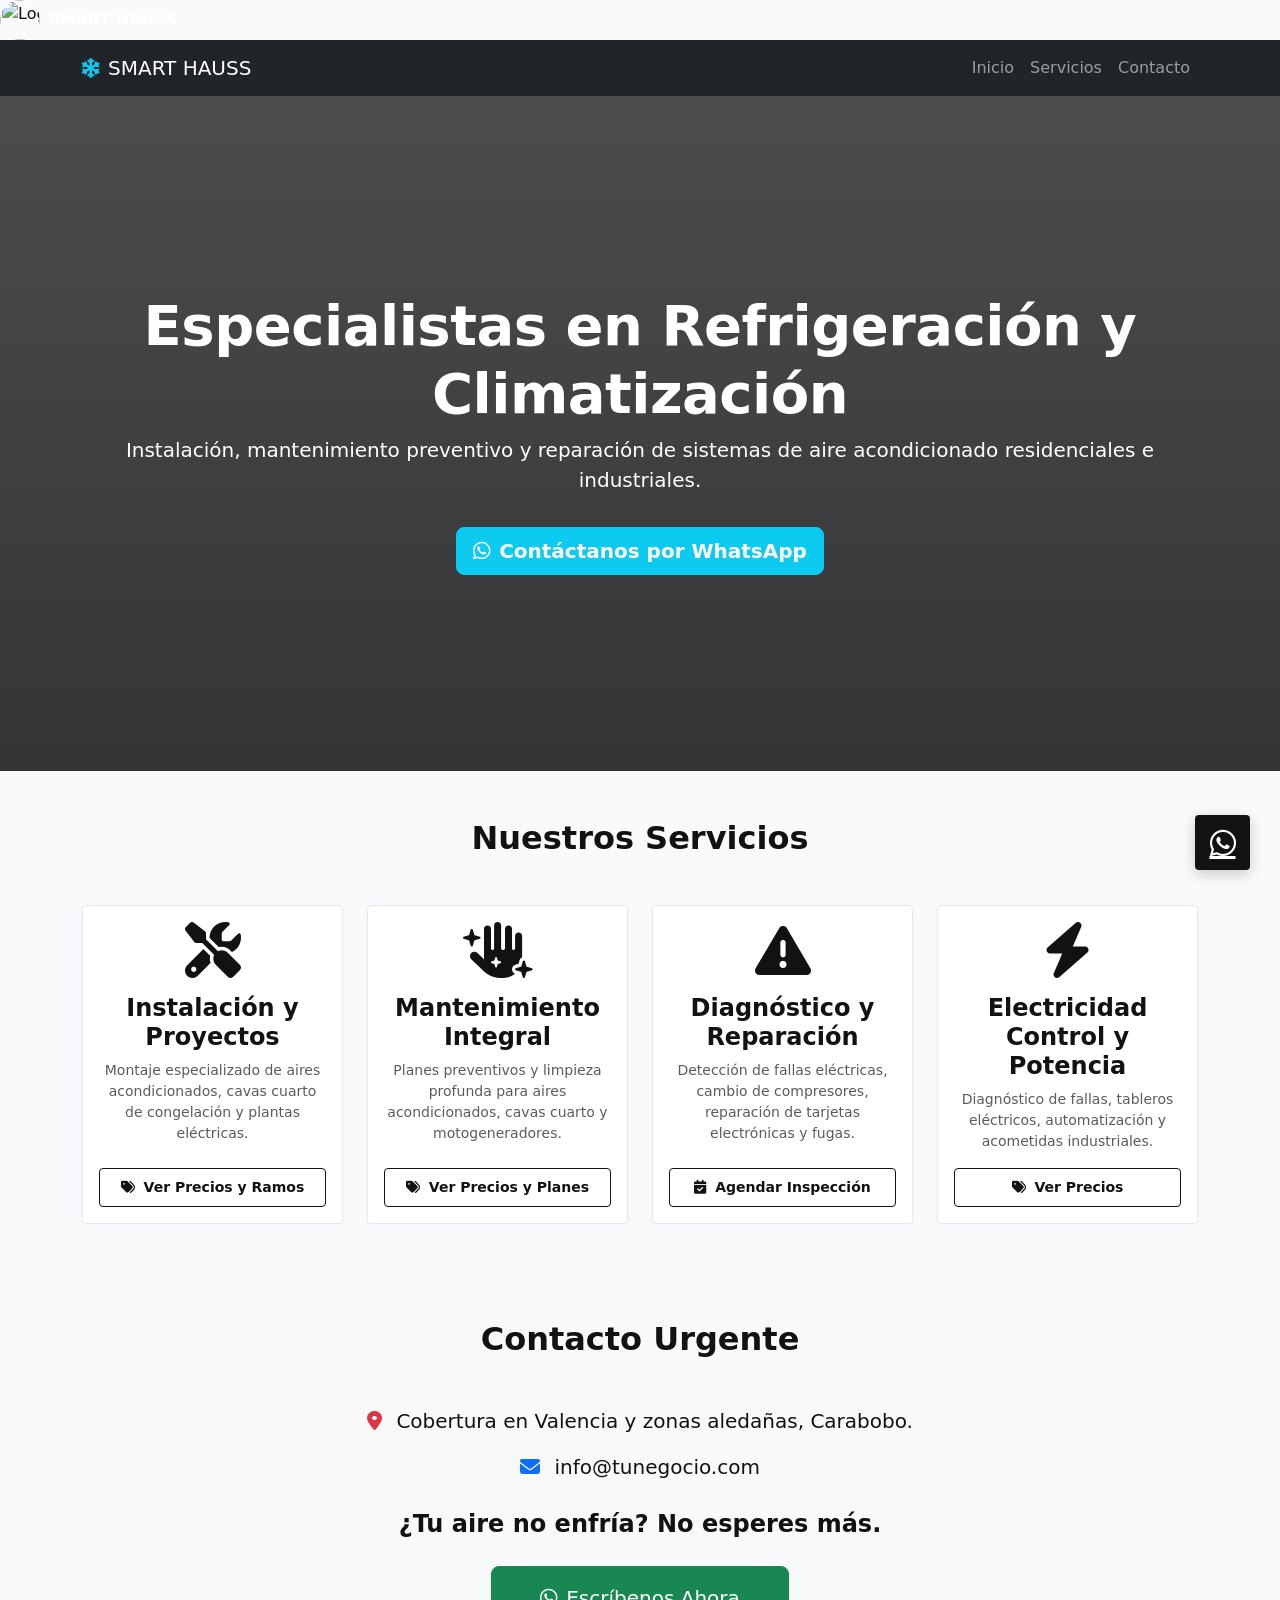
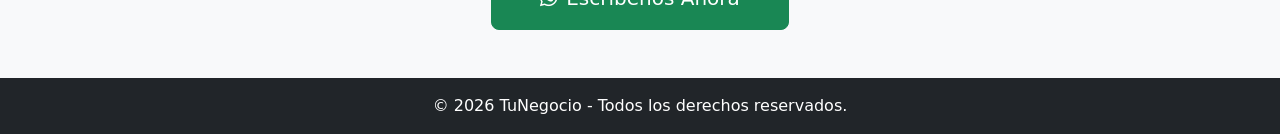
==== index.html @ 60940a07 "Update index.html" ====
<a class="navbar-brand d-flex align-items-center" href="index.html">
    <img src="https://instagram.fmar10-1.fna.fbcdn.net/v/t51.82787-19/541530341_17860379355472890_568234985100899927_n.jpg?stp=dst-jpg_s150x150_tt6&efg=eyJ2ZW5jb2RlX3RhZyI6InByb2ZpbGVfcGljLmRqYW5nby4xMDgwLmMyIn0&_nc_ht=instagram.fmar10-1.fna.fbcdn.net&_nc_cat=106&_nc_oc=Q6cZ2gEpyK3kaU-j-il0-aEgPsZIjRnvEMk4Wlh98bFyd8pQsHtV0Z6XNo-01F867Q6hEIw&_nc_ohc=U2p-cJdNudkQ7kNvwGGYmE5&_nc_gid=RnWktzM7YS8-BunVxH7IPw&edm=AOQ1c0wBAAAA&ccb=7-5&oh=00_AQCE8IYb6BZq4orpYo5NCA5TDSdizIYisSoxh4di5Nu67w&oe=6A542680&_nc_sid=8b3546" 
         alt="Logo Smart Hauss" 
         width="40" 
         height="40" 
         class="d-inline-block align-top rounded-circle me-2">
    <span class="fw-bold text-white">SMART HAUSS</span>
</a>
    <!-- Bootstrap CSS -->
    <link href="https://cdn.jsdelivr.net/npm/bootstrap@5.3.0/dist/css/bootstrap.min.css" rel="stylesheet">
    <!-- FontAwesome para Iconos -->
    <link rel="stylesheet" href="https://cdnjs.cloudflare.com/ajax/libs/font-awesome/6.4.0/css/all.min.css">
    <!-- Estilos Personalizados -->
    <link rel="stylesheet" href="style.css">
</head>
<body>

    <!-- Barra de Navegación -->
    <nav class="navbar navbar-expand-lg navbar-dark bg-dark sticky-top">
        <div class="container">
            <a class="navbar-brand font-weight-bold" href="#"><i class="fa-solid fa-snowflake text-info me-2"></i>SMART HAUSS</a>
            <button class="navbar-toggler" type="button" data-bs-toggle="collapse" data-bs-target="#navbarNav">
                <span class="navbar-toggler-icon"></span>
            </button>
            <div class="collapse navbar-collapse" id="navbarNav">
                <ul class="navbar-nav ms-auto">
                    <li class="nav-item"><a class="nav-link" href="#inicio">Inicio</a></li>
                    <li class="nav-item"><a class="nav-link" href="#servicios">Servicios</a></li>
                    <li class="nav-item"><a class="nav-link" href="#contacto">Contacto</a></li>
                </ul>
            </div>
        </div>
    </nav>

    <!-- Héroe / Banner Principal -->
    <header id="inicio" class="hero-section text-white text-center d-flex align-items-center">
        <div class="container bg-dark-opacity py-5 rounded">
            <h1 class="display-4 fw-bold">Especialistas en Refrigeración y Climatización</h1>
            <p class="lead">Instalación, mantenimiento preventivo y reparación de sistemas de aire acondicionado residenciales e industriales.</p>
            <a href="https://wa.me/584120000000?text=Hola,%20necesito%20un%20servicio%20técnico" target="_blank" class="btn btn-info btn-lg fw-bold text-white mt-3"><i class="fa-brands fa-whatsapp me-2"></i>Contáctanos por WhatsApp</a>
        </div>
    </header>

    <!-- Sección de Servicios -->
<!-- ==========================================================================
         🏠 SECCIÓN DE SERVICIOS COMPLETA (ESTILO SMART HAUSS - 4 COLUMNAS)
         ========================================================================== -->
    <section id="servicios" class="bg-plata py-5">
        <div class="container">
            <h2 class="text-center mb-5 fw-bold text-marino">Nuestros Servicios</h2>
            
            <div class="row g-4 justify-content-center">
                
                <!-- Tarjeta 1: Instalación y Proyectos -->
                <div class="col-lg-3 col-md-6">
                    <div class="card h-100 text-center shadow-sm">
                        <div class="card-body d-flex flex-column justify-content-between">
                            <div>
                                <i class="fa-solid fa-screwdriver-wrench text-marino display-4 mb-3"></i>
                                <h4 class="card-title fw-bold text-marino">Instalación y Proyectos</h4>
                                <p class="card-text text-muted small">Montaje especializado de aires acondicionados, cavas cuarto de congelación y plantas eléctricas.</p>
                            </div>
                            <div class="mt-3">
                                <a href="servicios.html" class="btn btn-outline-marino btn-sm fw-bold w-100 py-2">
                                    <i class="fa-solid fa-tags me-1"></i> Ver Precios y Ramos
                                </a>
                            </div>
                        </div>
                    </div>
                </div>

                <!-- Tarjeta 2: Mantenimiento Integral -->
                <div class="col-lg-3 col-md-6">
                    <div class="card h-100 text-center shadow-sm">
                        <div class="card-body d-flex flex-column justify-content-between">
                            <div>
                                <i class="fa-solid fa-hand-sparkles text-marino display-4 mb-3"></i>
                                <h4 class="card-title fw-bold text-marino">Mantenimiento Integral</h4>
                                <p class="card-text text-muted small">Planes preventivos y limpieza profunda para aires acondicionados, cavas cuarto y motogeneradores.</p>
                            </div>
                            <div class="mt-3">
                                <a href="mantenimiento.html" class="btn btn-outline-marino btn-sm fw-bold w-100 py-2">
                                    <i class="fa-solid fa-tags me-1"></i> Ver Precios y Planes
                                </a>
                            </div>
                        </div>
                    </div>
                </div>

                <!-- Tarjeta 3: Diagnóstico y Reparación -->
                <div class="col-lg-3 col-md-6">
                    <div class="card h-100 text-center shadow-sm">
                        <div class="card-body d-flex flex-column justify-content-between">
                            <div>
                                <i class="fa-solid fa-triangle-exclamation text-marino display-4 mb-3"></i>
                                <h4 class="card-title fw-bold text-marino">Diagnóstico y Reparación</h4>
                                <p class="card-text text-muted small">Detección de fallas eléctricas, cambio de compresores, reparación de tarjetas electrónicas y fugas.</p>
                            </div>
                            <div class="mt-3">
                                <a href="diagnostico.html" class="btn btn-outline-marino btn-sm fw-bold w-100 py-2">
                                    <i class="fa-solid fa-calendar-check me-1"></i> Agendar Inspección
                                </a>
                            </div>
                        </div>
                    </div>
                </div>

                <!-- Tarjeta 4: Electricidad Control y Potencia -->
                <div class="col-lg-3 col-md-6">
                    <div class="card h-100 text-center shadow-sm">
                        <div class="card-body d-flex flex-column justify-content-between">
                            <div>
                                <i class="fa-solid fa-bolt text-marino display-4 mb-3"></i>
                                <h4 class="card-title fw-bold text-marino">Electricidad Control y Potencia</h4>
                                <p class="card-text text-muted small">Diagnóstico de fallas, tableros eléctricos, automatización y acometidas industriales.</p>
                            </div>
                            <div class="mt-3">
                                <a href="electricidad.html" class="btn btn-outline-marino btn-sm fw-bold w-100 py-2">
                                    <i class="fa-solid fa-tags me-1"></i> Ver Precios
                                </a>
                            </div>
                        </div>
                    </div>
                </div>

            </div> <!-- Fin del .row -->
        </div> <!-- Fin del .container -->
    </section>
    <!-- Sección de Contacto e Información -->
    <section id="contacto" class="bg-light py-5">
        <div class="container">
            <h2 class="text-center mb-5 fw-bold">Contacto Urgente</h2>
            <div class="row justify-content-center">
                <div class="col-md-6 text-center">
                    <p class="fs-5"><i class="fa-solid fa-location-dot text-danger me-2"></i> Cobertura en Valencia y zonas aledañas, Carabobo.</p>
                    <p class="fs-5"><i class="fa-solid fa-envelope text-primary me-2"></i> info@tunegocio.com</p>
                    <p class="fs-4 fw-bold mt-4">¿Tu aire no enfría? No esperes más.</p>
                    <a href="https://wa.me/584120000000" target="_blank" class="btn btn-success btn-lg px-5 py-3 mt-2"><i class="fa-brands fa-whatsapp me-2"></i>Escríbenos Ahora</a>
                </div>
            </div>
        </div>
    </section>

    <!-- Botón Flotante de WhatsApp -->
    <a href="https://wa.me/584120000000" class="whatsapp-float" target="_blank">
        <i class="fa-brands fa-whatsapp"></i>
    </a>

    <!-- Footer -->
    <footer class="bg-dark text-white text-center py-3">
        <p class="mb-0">&copy; 2026 TuNegocio - Todos los derechos reservados.</p>
    </footer>

    <!-- Bootstrap JS -->
    <script src="https://cdn.jsdelivr.net/npm/bootstrap@5.3.0/dist/js/bootstrap.bundle.min.js"></script>
</body>
</html>
---- style.css ----
/* ==========================================================================
   🎨 PALETA DE COLORES PREMIUM (INSPIRADO EN SMART HAUSS)
   ========================================================================== */
:root {
    --color-dark-hauss: #121214;     /* Negro Mate / Grafito de fondo corporativo */
    --color-gray-hauss: #1e1e22;     /* Gris para sub-elementos y menús */
    --color-silver-metal: #cbd5e1;   /* Gris plata metálico para acentos y textos secundarios */
    --color-silver-light: #f8fafc;   /* Fondo general de la web (muy limpio) */
    --color-silver-line: #e2e8f0;    /* Líneas divisorias de precisión */
    --color-blanco: #ffffff;
    --color-whatsapp: #25d366;       /* Color nativo para alta conversión */
    --color-whatsapp-hover: #1ebe57;
}

/* Estilos Generales */
body {
    background-color: var(--color-silver-light) !important;
    font-family: 'Segoe UI', system-ui, -apple-system, sans-serif;
    color: var(--color-dark-hauss);
}

/* Clases de utilidad */
.bg-marino { background-color: var(--color-dark-hauss) !important; }
.bg-plata { background-color: var(--color-silver-light) !important; }
.text-marino { color: var(--color-dark-hauss) !important; }
.text-rojo { color: var(--color-dark-hauss) !important; }
.border-marino { border-color: var(--color-dark-hauss) !important; }

/* ==========================================================================
   🖼️ SOLUCIÓN: CORRECCIÓN DE LA IMAGEN PRINCIPAL (BANNER HERO)
   ========================================================================== */
.hero-section {
    /* Gradiente oscuro traslúcido para que la foto se vea nítida pero el texto sea legible */
    background: linear-gradient(rgba(18, 18, 20, 0.75), rgba(18, 18, 20, 0.85)), 
                url('https://images.unsplash.com/photo-1621905251189-08b45d6a269e?q=80&w=1200') no-repeat center center/cover;
    height: 75vh;
}

.hero-section h1 {
    color: var(--color-blanco) !important;
    font-weight: 700;
    letter-spacing: -0.5px;
}

.bg-white-opacity {
    background-color: transparent;
    border-left: 3px solid var(--color-silver-metal);
    padding-left: 15px;
    color: var(--color-silver-metal) !important;
}

/* ==========================================================================
   🔳 REDISEÑO DE TARJETAS DE SERVICIO INDUSTRIAL
   ========================================================================== */
.card {
    border: 1px solid var(--color-silver-line) !important;
    border-radius: 4px !important; /* Estilo recto, minimalista y arquitectónico */
    overflow: hidden;
    background-color: var(--color-blanco);
    box-shadow: 0 4px 12px rgba(0, 0, 0, 0.02) !important;
    transition: all 0.3s ease;
}

.card:hover {
    transform: translateY(-4px);
    box-shadow: 0 12px 24px rgba(0, 0, 0, 0.06) !important;
    border-color: var(--color-dark-hauss) !important;
}

/* Encabezados de bloques de servicio en las páginas secundarias */
.card .d-flex.align-items-center.mb-4 {
    background: var(--color-dark-hauss) !important;
    padding: 16px 20px;
    border-radius: 0px;
    color: var(--color-blanco) !important;
    margin-bottom: 20px !important;
}

.card .d-flex.align-items-center.mb-4 h2 {
    color: var(--color-blanco) !important;
    font-weight: 600;
    font-size: 1.4rem;
    letter-spacing: 0.5px;
}

.card .d-flex.align-items-center.mb-4 .bg-marino {
    background-color: rgba(255, 255, 255, 0.1) !important;
    color: var(--color-blanco) !important;
    border-radius: 4px;
}

/* ==========================================================================
   📊 TABLAS DE PRECIOS PREMIUM
   ========================================================================== */
.table thead th {
    background-color: var(--color-gray-hauss) !important;
    color: var(--color-blanco) !important;
    font-weight: 600;
    text-transform: uppercase;
    font-size: 0.8rem;
    letter-spacing: 1px;
    border-bottom: 2px solid var(--color-dark-hauss) !important;
    padding: 14px 15px !important;
}

.table-hover tbody tr:nth-of-type(odd) {
    background-color: rgba(0, 0, 0, 0.01);
}

.table-hover tbody tr:hover {
    background-color: rgba(0, 0, 0, 0.03);
}

.table td {
    padding: 14px 15px !important;
    border-bottom: 1px solid var(--color-silver-line);
}

/* ==========================================================================
   🎛️ BOTONES MATE DE ALTA GAMA
   ========================================================================== */
.btn-rojo {
    background-color: var(--color-dark-hauss) !important;
    border-color: var(--color-dark-hauss) !important;
    color: var(--color-blanco) !important;
    font-weight: 600;
    border-radius: 4px;
    letter-spacing: 0.5px;
}
.btn-rojo:hover {
    background-color: var(--color-gray-hauss) !important;
    border-color: var(--color-gray-hauss) !important;
}

.btn-outline-marino {
    color: var(--color-dark-hauss) !important;
    border: 1px solid var(--color-dark-hauss) !important;
    background-color: transparent;
    font-weight: 600;
    border-radius: 4px;
    transition: all 0.2s ease;
}
.btn-outline-marino:hover {
    color: var(--color-blanco) !important;
    background-color: var(--color-dark-hauss) !important;
}

/* Botón Inmediato de WhatsApp */
.btn-whatsapp {
    background-color: var(--color-dark-hauss) !important; /* Estilo Smart Hauss unificado */
    color: var(--color-blanco) !important;
    border: 1px solid var(--color-silver-line) !important;
    font-weight: 600 !important;
    text-transform: uppercase;
    letter-spacing: 0.5px;
    border-radius: 4px;
    transition: all 0.3s ease;
}
.btn-whatsapp:hover {
    background-color: var(--color-whatsapp) !important; /* Se ilumina en verde al interactuar */
    border-color: var(--color-whatsapp) !important;
}

/* ==========================================================================
   🌐 SECCIÓN SOCIALES Y FLOTANTE
   ========================================================================== */
.card-social {
    border: 1px solid var(--color-silver-line) !important;
    border-radius: 4px !important;
}
.card-social:hover {
    border-color: var(--color-dark-hauss) !important;
    transform: translateY(-4px);
}
.border-whatsapp, .border-instagram, .border-tiktok { border-top: 1px solid var(--color-silver-line) !important; }
.text-whatsapp { color: var(--color-dark-hauss) !important; }
.text-instagram { color: var(--color-dark-hauss) !important; }
.text-tiktok { color: var(--color-dark-hauss) !important; }
.bg-whatsapp-light, .bg-instagram-light, .bg-tiktok-light { background-color: var(--color-silver-light) !important; border-radius: 4px; }

.whatsapp-float {
    position: fixed;
    width: 55px;
    height: 55px;
    bottom: 30px;
    right: 30px;
    background-color: var(--color-dark-hauss);
    color: #FFF;
    border-radius: 4px;
    text-align: center;
    font-size: 30px;
    z-index: 100;
    display: flex;
    align-items: center;
    justify-content: center;
    box-shadow: 0 4px 15px rgba(0,0,0,0.2);
}
.whatsapp-float:hover { background-color: var(--color-whatsapp); color: #fff; }

/* ==========================================================================
   📱 RESPONSIVE (MÓVILES)
   ========================================================================== */
@media (max-width: 768px) {
    .hero-section { height: auto !important; padding: 60px 0 !important; }
    .hero-section h1 { font-size: 1.9rem !important; }
    .hero-section .btn { width: 100% !important; margin-bottom: 12px !important; }
    .table-responsive { border-radius: 4px; margin-bottom: 1.5rem; border: 1px solid var(--color-silver-line); }
    .table th, .table td { font-size: 0.85rem !important; padding: 12px 10px !important; }
    h2.display-5, h2.text-center { font-size: 1.6rem !important; font-weight: 700; }
}
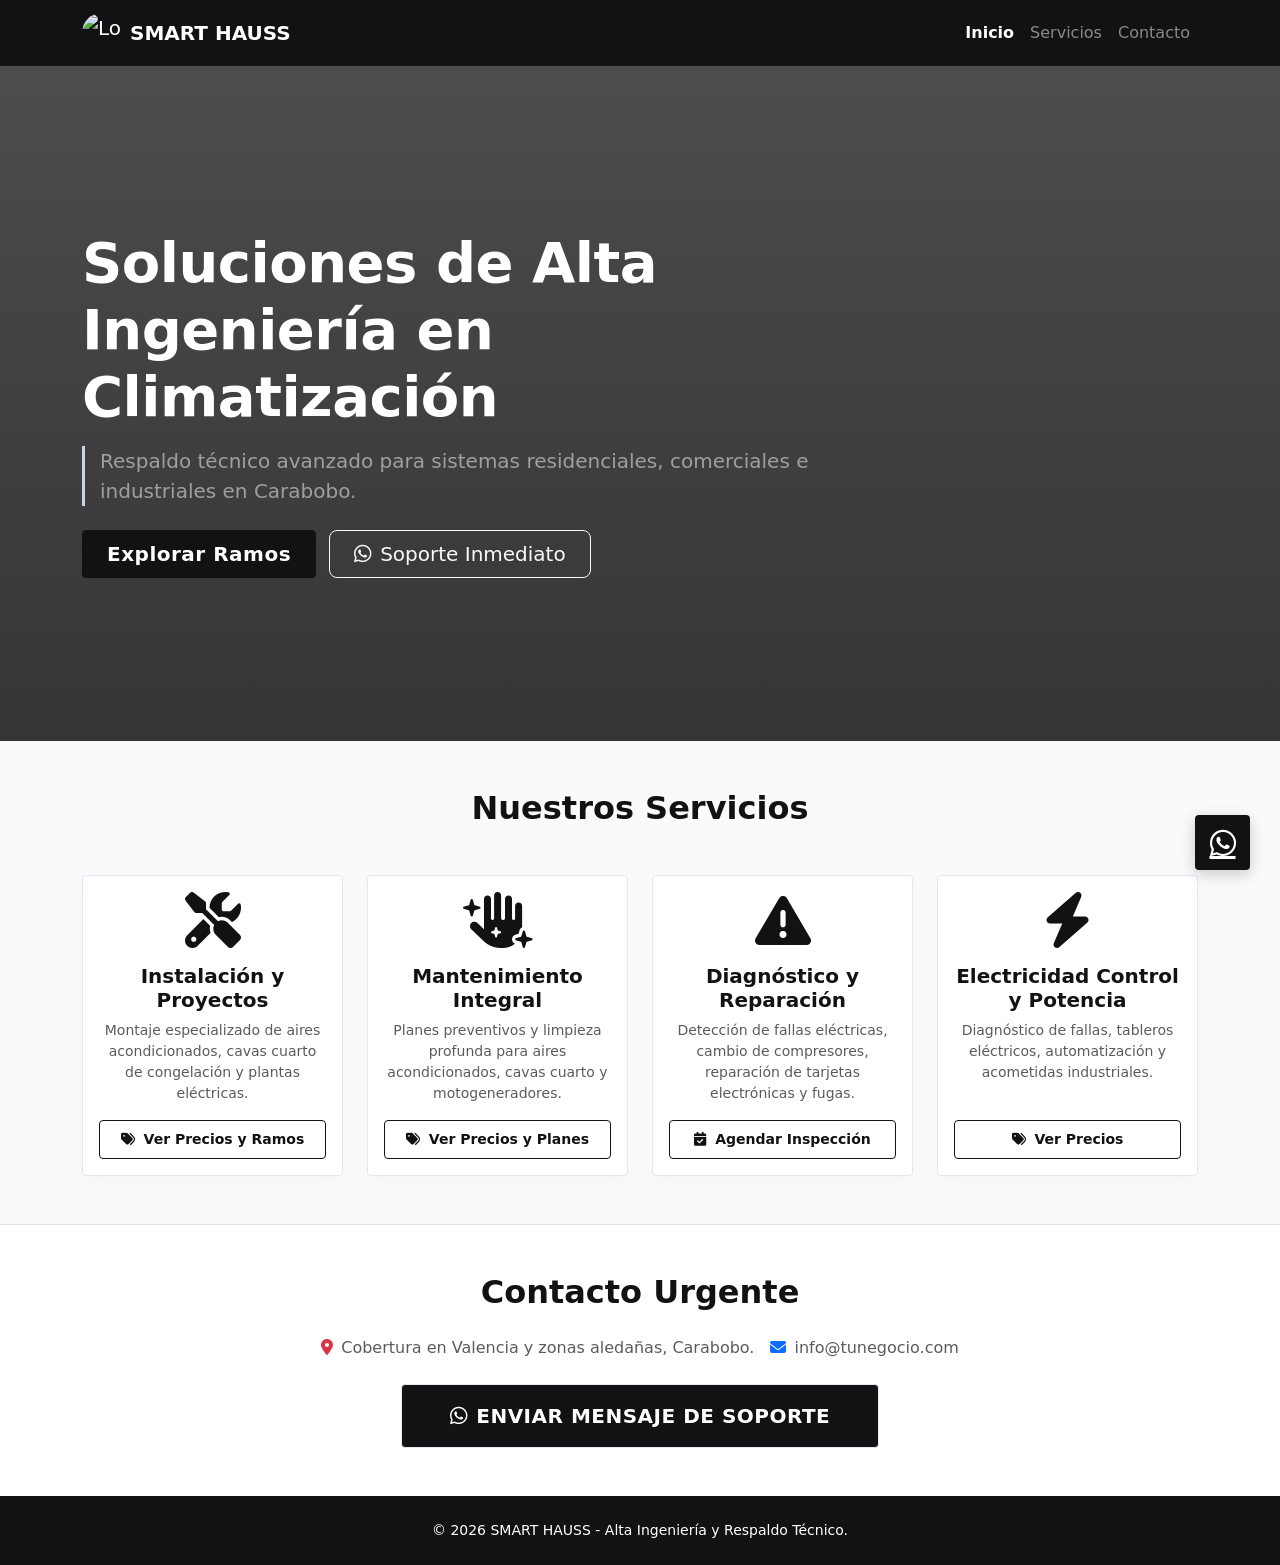
==== commit 1cde024e: "Update index.html" ====
--- a/index.html
+++ b/index.html
@@ -1,11 +1,9 @@
-<a class="navbar-brand d-flex align-items-center" href="index.html">
-    <img src="https://instagram.fmar10-1.fna.fbcdn.net/v/t51.82787-19/541530341_17860379355472890_568234985100899927_n.jpg?stp=dst-jpg_s150x150_tt6&efg=eyJ2ZW5jb2RlX3RhZyI6InByb2ZpbGVfcGljLmRqYW5nby4xMDgwLmMyIn0&_nc_ht=instagram.fmar10-1.fna.fbcdn.net&_nc_cat=106&_nc_oc=Q6cZ2gEpyK3kaU-j-il0-aEgPsZIjRnvEMk4Wlh98bFyd8pQsHtV0Z6XNo-01F867Q6hEIw&_nc_ohc=U2p-cJdNudkQ7kNvwGGYmE5&_nc_gid=RnWktzM7YS8-BunVxH7IPw&edm=AOQ1c0wBAAAA&ccb=7-5&oh=00_AQCE8IYb6BZq4orpYo5NCA5TDSdizIYisSoxh4di5Nu67w&oe=6A542680&_nc_sid=8b3546" 
-         alt="Logo Smart Hauss" 
-         width="40" 
-         height="40" 
-         class="d-inline-block align-top rounded-circle me-2">
-    <span class="fw-bold text-white">SMART HAUSS</span>
-</a>
+<!DOCTYPE html>
+<html lang="es">
+<head>
+    <meta charset="UTF-8">
+    <meta name="viewport" content="width=device-width, initial-scale=1.0">
+    <title>Smart Hauss | Automatización y Climatización</title>
     <!-- Bootstrap CSS -->
     <link href="https://cdn.jsdelivr.net/npm/bootstrap@5.3.0/dist/css/bootstrap.min.css" rel="stylesheet">
     <!-- FontAwesome para Iconos -->
@@ -13,37 +11,57 @@
     <!-- Estilos Personalizados -->
     <link rel="stylesheet" href="style.css">
 </head>
-<body>
+<body class="bg-plata">
 
-    <!-- Barra de Navegación -->
-    <nav class="navbar navbar-expand-lg navbar-dark bg-dark sticky-top">
+    <!-- ==========================================================================
+         🎛️ BARRA DE NAVEGACIÓN (CON LOGO OFICIAL ACTUALIZADO)
+         ========================================================================== -->
+    <nav class="navbar navbar-expand-lg navbar-dark bg-marino sticky-top">
         <div class="container">
-            <a class="navbar-brand font-weight-bold" href="#"><i class="fa-solid fa-snowflake text-info me-2"></i>SMART HAUSS</a>
-            <button class="navbar-toggler" type="button" data-bs-toggle="collapse" data-bs-target="#navbarNav">
+            <a class="navbar-brand d-flex align-items-center" href="index.html">
+                <!-- Tu logo oficial integrado de forma limpia -->
+                <img src="https://instagram.fmar10-1.fna.fbcdn.net/v/t51.82787-19/541530341_17860379355472890_568234985100899927_n.jpg?stp=dst-jpg_s150x150_tt6&efg=eyJ2ZW5jb2RlX3RhZyI6InByb2ZpbGVfcGljLmRqYW5nby4xMDgwLmMyIn0&_nc_ht=instagram.fmar10-1.fna.fbcdn.net&_nc_cat=106&_nc_oc=Q6cZ2gEpyK3kaU-j-il0-aEgPsZIjRnvEMk4Wlh98bFyd8pQsHtV0Z6XNo-01F867Q6hEIw&_nc_ohc=U2p-cJdNudkQ7kNvwGGYmE5&_nc_gid=RnWktzM7YS8-BunVxH7IPw&edm=AOQ1c0wBAAAA&ccb=7-5&oh=00_AQCE8IYb6BZq4orpYo5NCA5TDSdizIYisSoxh4di5Nu67w&oe=6A542680&_nc_sid=8b3546" 
+                     alt="Logo Smart Hauss" 
+                     width="40" 
+                     height="40" 
+                     class="d-inline-block align-top rounded-circle me-2">
+                <span class="fw-bold text-white">SMART HAUSS</span>
+            </a>
+            <button class="navbar-toggler border-0" type="button" data-bs-toggle="collapse" data-bs-target="#navbarNav">
                 <span class="navbar-toggler-icon"></span>
             </button>
-            <div class="collapse navbar-collapse" id="navbarNav">
-                <ul class="navbar-nav ms-auto">
-                    <li class="nav-item"><a class="nav-link" href="#inicio">Inicio</a></li>
-                    <li class="nav-item"><a class="nav-link" href="#servicios">Servicios</a></li>
-                    <li class="nav-item"><a class="nav-link" href="#contacto">Contacto</a></li>
+            <div class="collapse navbar-collapse justify-content-end" id="navbarNav">
+                <ul class="navbar-nav">
+                    <li class="nav-item"><a class="nav-link text-white fw-semibold" href="index.html">Inicio</a></li>
+                    <li class="nav-item"><a class="nav-link text-white-50" href="#servicios">Servicios</a></li>
+                    <li class="nav-item"><a class="nav-link text-white-50" href="#contacto">Contacto</a></li>
                 </ul>
             </div>
         </div>
     </nav>
 
-    <!-- Héroe / Banner Principal -->
-    <header id="inicio" class="hero-section text-white text-center d-flex align-items-center">
-        <div class="container bg-dark-opacity py-5 rounded">
-            <h1 class="display-4 fw-bold">Especialistas en Refrigeración y Climatización</h1>
-            <p class="lead">Instalación, mantenimiento preventivo y reparación de sistemas de aire acondicionado residenciales e industriales.</p>
-            <a href="https://wa.me/584120000000?text=Hola,%20necesito%20un%20servicio%20técnico" target="_blank" class="btn btn-info btn-lg fw-bold text-white mt-3"><i class="fa-brands fa-whatsapp me-2"></i>Contáctanos por WhatsApp</a>
+    <!-- ==========================================================================
+         🖼️ SECCIÓN HERO (BANNER PRINCIPAL CORREGIDO)
+         ========================================================================== -->
+    <header class="hero-section d-flex align-items-center">
+        <div class="container text-center text-md-start">
+            <div class="row">
+                <div class="col-lg-8">
+                    <h1 class="display-4 fw-bold text-white mb-3">Soluciones de Alta Ingeniería en Climatización</h1>
+                    <div class="bg-white-opacity mb-4">
+                        <p class="lead mb-0 text-white-50">Respaldo técnico avanzado para sistemas residenciales, comerciales e industriales en Carabobo.</p>
+                    </div>
+                    <a href="#servicios" class="btn btn-rojo btn-lg px-4 py-2 me-md-2 mb-3 mb-md-0">Explorar Ramos</a>
+                    <a href="https://wa.me/584120000000?text=Hola%20Smart%20Hauss" target="_blank" class="btn btn-outline-light btn-lg px-4 py-2">
+                        <i class="fa-brands fa-whatsapp me-2"></i>Soporte Inmediato
+                    </a>
+                </div>
+            </div>
         </div>
     </header>
 
-    <!-- Sección de Servicios -->
-<!-- ==========================================================================
-         🏠 SECCIÓN DE SERVICIOS COMPLETA (ESTILO SMART HAUSS - 4 COLUMNAS)
+    <!-- ==========================================================================
+         🏠 SECCIÓN DE SERVICIOS (4 TARJETAS ALINEADAS EN LÍNEA)
          ========================================================================== -->
     <section id="servicios" class="bg-plata py-5">
         <div class="container">
@@ -57,7 +75,7 @@
                         <div class="card-body d-flex flex-column justify-content-between">
                             <div>
                                 <i class="fa-solid fa-screwdriver-wrench text-marino display-4 mb-3"></i>
-                                <h4 class="card-title fw-bold text-marino">Instalación y Proyectos</h4>
+                                <h4 class="card-title fw-bold text-marino fs-5">Instalación y Proyectos</h4>
                                 <p class="card-text text-muted small">Montaje especializado de aires acondicionados, cavas cuarto de congelación y plantas eléctricas.</p>
                             </div>
                             <div class="mt-3">
@@ -75,7 +93,7 @@
                         <div class="card-body d-flex flex-column justify-content-between">
                             <div>
                                 <i class="fa-solid fa-hand-sparkles text-marino display-4 mb-3"></i>
-                                <h4 class="card-title fw-bold text-marino">Mantenimiento Integral</h4>
+                                <h4 class="card-title fw-bold text-marino fs-5">Mantenimiento Integral</h4>
                                 <p class="card-text text-muted small">Planes preventivos y limpieza profunda para aires acondicionados, cavas cuarto y motogeneradores.</p>
                             </div>
                             <div class="mt-3">
@@ -93,7 +111,7 @@
                         <div class="card-body d-flex flex-column justify-content-between">
                             <div>
                                 <i class="fa-solid fa-triangle-exclamation text-marino display-4 mb-3"></i>
-                                <h4 class="card-title fw-bold text-marino">Diagnóstico y Reparación</h4>
+                                <h4 class="card-title fw-bold text-marino fs-5">Diagnóstico y Reparación</h4>
                                 <p class="card-text text-muted small">Detección de fallas eléctricas, cambio de compresores, reparación de tarjetas electrónicas y fugas.</p>
                             </div>
                             <div class="mt-3">
@@ -111,7 +129,7 @@
                         <div class="card-body d-flex flex-column justify-content-between">
                             <div>
                                 <i class="fa-solid fa-bolt text-marino display-4 mb-3"></i>
-                                <h4 class="card-title fw-bold text-marino">Electricidad Control y Potencia</h4>
+                                <h4 class="card-title fw-bold text-marino fs-5">Electricidad Control y Potencia</h4>
                                 <p class="card-text text-muted small">Diagnóstico de fallas, tableros eléctricos, automatización y acometidas industriales.</p>
                             </div>
                             <div class="mt-3">
@@ -123,33 +141,49 @@
                     </div>
                 </div>
 
-            </div> <!-- Fin del .row -->
-        </div> <!-- Fin del .container -->
+            </div> <!-- Fin de .row -->
+        </div> <!-- Fin de .container -->
     </section>
-    <!-- Sección de Contacto e Información -->
-    <section id="contacto" class="bg-light py-5">
-        <div class="container">
-            <h2 class="text-center mb-5 fw-bold">Contacto Urgente</h2>
-            <div class="row justify-content-center">
-                <div class="col-md-6 text-center">
-                    <p class="fs-5"><i class="fa-solid fa-location-dot text-danger me-2"></i> Cobertura en Valencia y zonas aledañas, Carabobo.</p>
-                    <p class="fs-5"><i class="fa-solid fa-envelope text-primary me-2"></i> info@tunegocio.com</p>
-                    <p class="fs-4 fw-bold mt-4">¿Tu aire no enfría? No esperes más.</p>
-                    <a href="https://wa.me/584120000000" target="_blank" class="btn btn-success btn-lg px-5 py-3 mt-2"><i class="fa-brands fa-whatsapp me-2"></i>Escríbenos Ahora</a>
+
+    <!-- ==========================================================================
+         📞 SECCIÓN DE CONTACTO Y UBICACIÓN
+         ========================================================================== -->
+    <section id="contacto" class="py-5 bg-white border-top">
+        <div class="container text-center">
+            <h2 class="fw-bold text-marino mb-4">Contacto Urgente</h2>
+            <div class="row justify-content-center g-3 mb-4">
+                <div class="col-md-auto">
+                    <p class="text-muted mb-0">
+                        <i class="fa-solid fa-location-dot text-danger me-2"></i>Cobertura en Valencia y zonas aledañas, Carabobo.
+                    </p>
+                </div>
+                <div class="col-md-auto">
+                    <p class="text-muted mb-0">
+                        <i class="fa-solid fa-envelope text-primary me-2"></i>info@tunegocio.com
+                    </p>
                 </div>
             </div>
+            <a href="https://wa.me/584120000000?text=Hola%20Smart%20Hauss,%20solicito%20asistencia%20técnica." target="_blank" class="btn btn-whatsapp btn-lg px-5 py-3 fs-5">
+                <i class="fa-brands fa-whatsapp me-2"></i>Enviar Mensaje de Soporte
+            </a>
         </div>
     </section>
 
-    <!-- Botón Flotante de WhatsApp -->
-    <a href="https://wa.me/584120000000" class="whatsapp-float" target="_blank">
+    <!-- ==========================================================================
+         🏠 PIE DE PÁGINA CORPORATIVO
+         ========================================================================== -->
+    <footer class="bg-marino text-white text-center py-4">
+        <div class="container">
+            <p class="mb-0 small">&copy; 2026 SMART HAUSS - Alta Ingeniería y Respaldo Técnico.</p>
+        </div>
+    </footer>
+
+    <!-- ==========================================================================
+         💬 BOTÓN FLOTANTE INTELIGENTE (ESTILO APP MATE)
+         ========================================================================== -->
+    <a href="https://wa.me/584120000000?text=Hola%20Smart%20Hauss" class="whatsapp-float" target="_blank">
         <i class="fa-brands fa-whatsapp"></i>
     </a>
-
-    <!-- Footer -->
-    <footer class="bg-dark text-white text-center py-3">
-        <p class="mb-0">&copy; 2026 TuNegocio - Todos los derechos reservados.</p>
-    </footer>
 
     <!-- Bootstrap JS -->
     <script src="https://cdn.jsdelivr.net/npm/bootstrap@5.3.0/dist/js/bootstrap.bundle.min.js"></script>
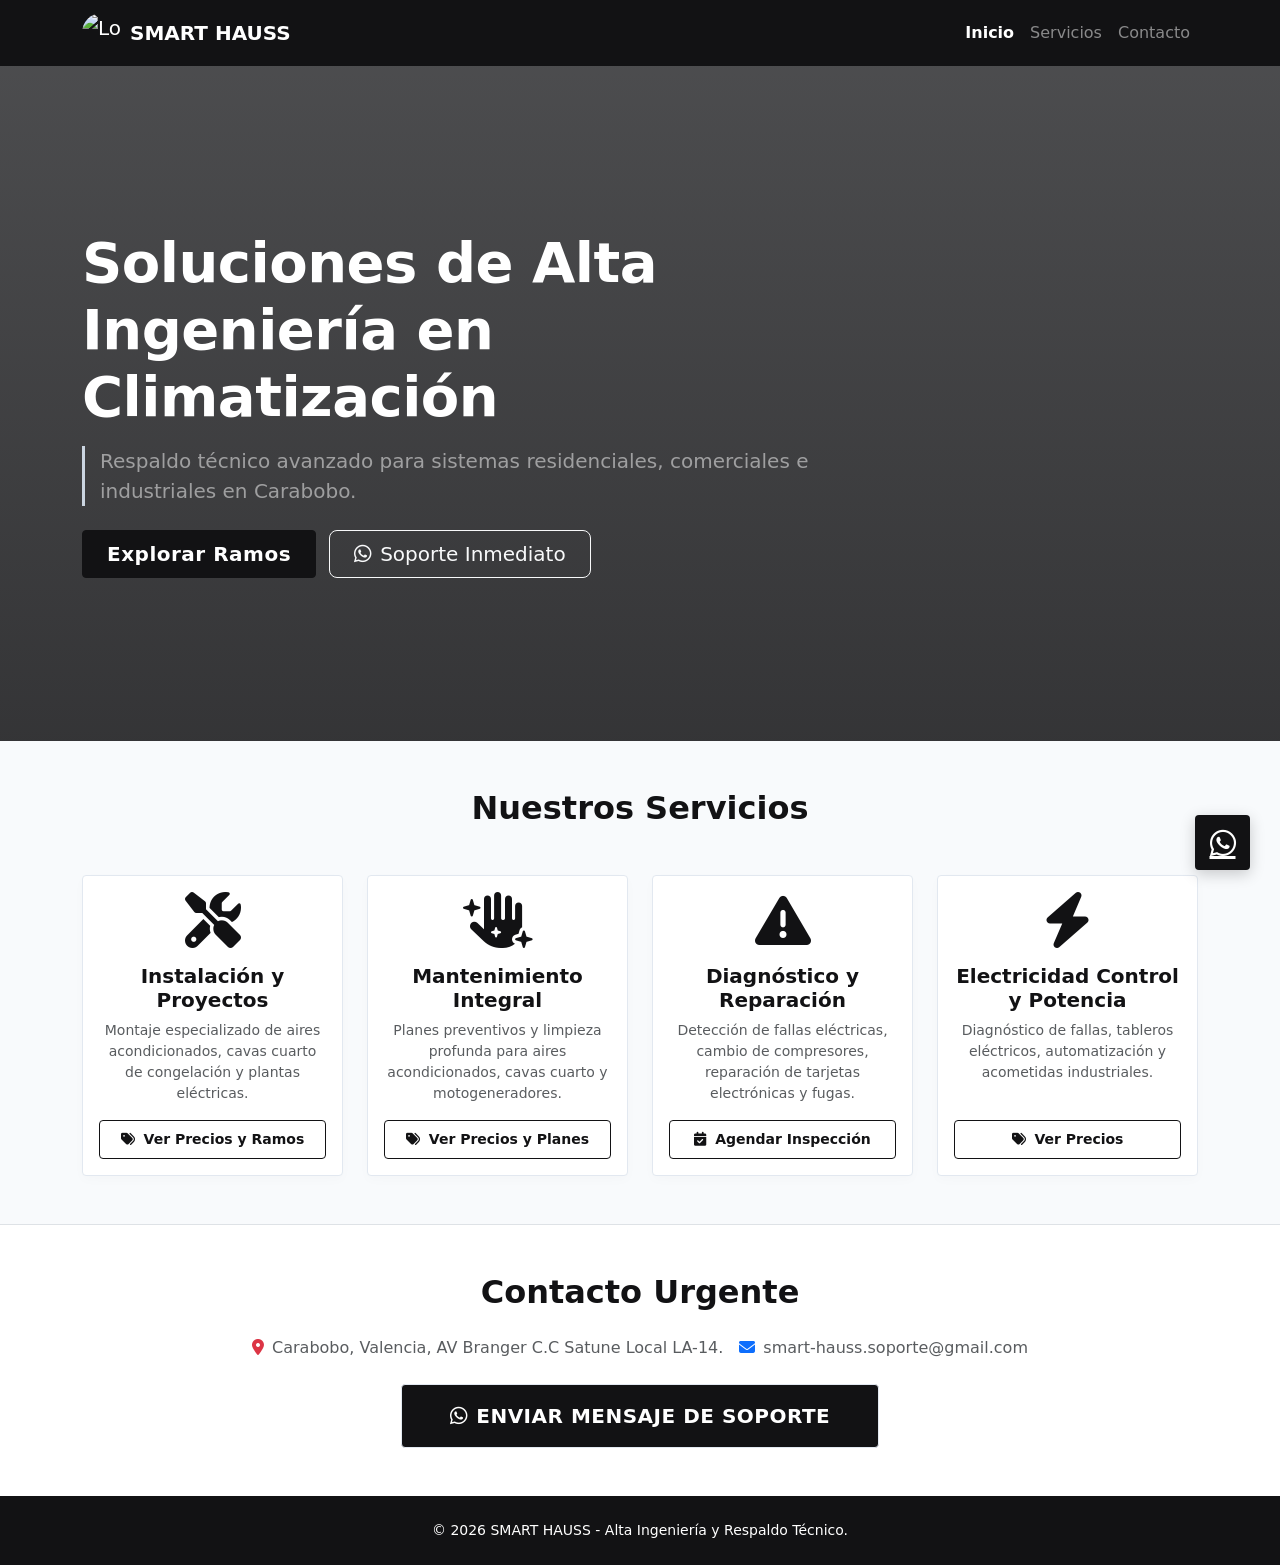
==== commit 7cc3c689: "Update index.html" ====
--- a/index.html
+++ b/index.html
@@ -20,7 +20,7 @@
         <div class="container">
             <a class="navbar-brand d-flex align-items-center" href="index.html">
                 <!-- Tu logo oficial integrado de forma limpia -->
-                <img src="https://instagram.fmar10-1.fna.fbcdn.net/v/t51.82787-19/541530341_17860379355472890_568234985100899927_n.jpg?stp=dst-jpg_s150x150_tt6&efg=eyJ2ZW5jb2RlX3RhZyI6InByb2ZpbGVfcGljLmRqYW5nby4xMDgwLmMyIn0&_nc_ht=instagram.fmar10-1.fna.fbcdn.net&_nc_cat=106&_nc_oc=Q6cZ2gEpyK3kaU-j-il0-aEgPsZIjRnvEMk4Wlh98bFyd8pQsHtV0Z6XNo-01F867Q6hEIw&_nc_ohc=U2p-cJdNudkQ7kNvwGGYmE5&_nc_gid=RnWktzM7YS8-BunVxH7IPw&edm=AOQ1c0wBAAAA&ccb=7-5&oh=00_AQCE8IYb6BZq4orpYo5NCA5TDSdizIYisSoxh4di5Nu67w&oe=6A542680&_nc_sid=8b3546" 
+                <img src="https://mail.google.com/mail/u/0?ui=2&ik=f510fd1d2e&attid=0.1&permmsgid=msg-f:1870162608952499230&th=19f426fbfad4dc1e&view=fimg&fur=ip&permmsgid=msg-f:1870162608952499230&sz=s0-l75-ft&attbid=ANGjdJ_6Bq_jYWMoLO_ffYT3GmK3Hle9HDr8rkGCbYsWYLlkRrJBkI3kiOFSaK63qJ8pxDyG9qyRdnyJT1u9tB-YLCsL1YXgSgEdYfT20qgf-iyhyVLo3zAbHwlox6Y&disp=emb&realattid=ii_19f426f863cf98764de1&zw" 
                      alt="Logo Smart Hauss" 
                      width="40" 
                      height="40" 
@@ -154,16 +154,16 @@
             <div class="row justify-content-center g-3 mb-4">
                 <div class="col-md-auto">
                     <p class="text-muted mb-0">
-                        <i class="fa-solid fa-location-dot text-danger me-2"></i>Cobertura en Valencia y zonas aledañas, Carabobo.
+                        <i class="fa-solid fa-location-dot text-danger me-2"></i>Carabobo, Valencia, AV Branger C.C Satune Local LA-14.
                     </p>
                 </div>
                 <div class="col-md-auto">
                     <p class="text-muted mb-0">
-                        <i class="fa-solid fa-envelope text-primary me-2"></i>info@tunegocio.com
+                        <i class="fa-solid fa-envelope text-primary me-2"></i>smart-hauss.soporte@gmail.com
                     </p>
                 </div>
             </div>
-            <a href="https://wa.me/584120000000?text=Hola%20Smart%20Hauss,%20solicito%20asistencia%20técnica." target="_blank" class="btn btn-whatsapp btn-lg px-5 py-3 fs-5">
+            <a href="https://wa.me/58412886114?text=Hola%20Smart%20Hauss,%20solicito%20asistencia%20técnica." target="_blank" class="btn btn-whatsapp btn-lg px-5 py-3 fs-5">
                 <i class="fa-brands fa-whatsapp me-2"></i>Enviar Mensaje de Soporte
             </a>
         </div>
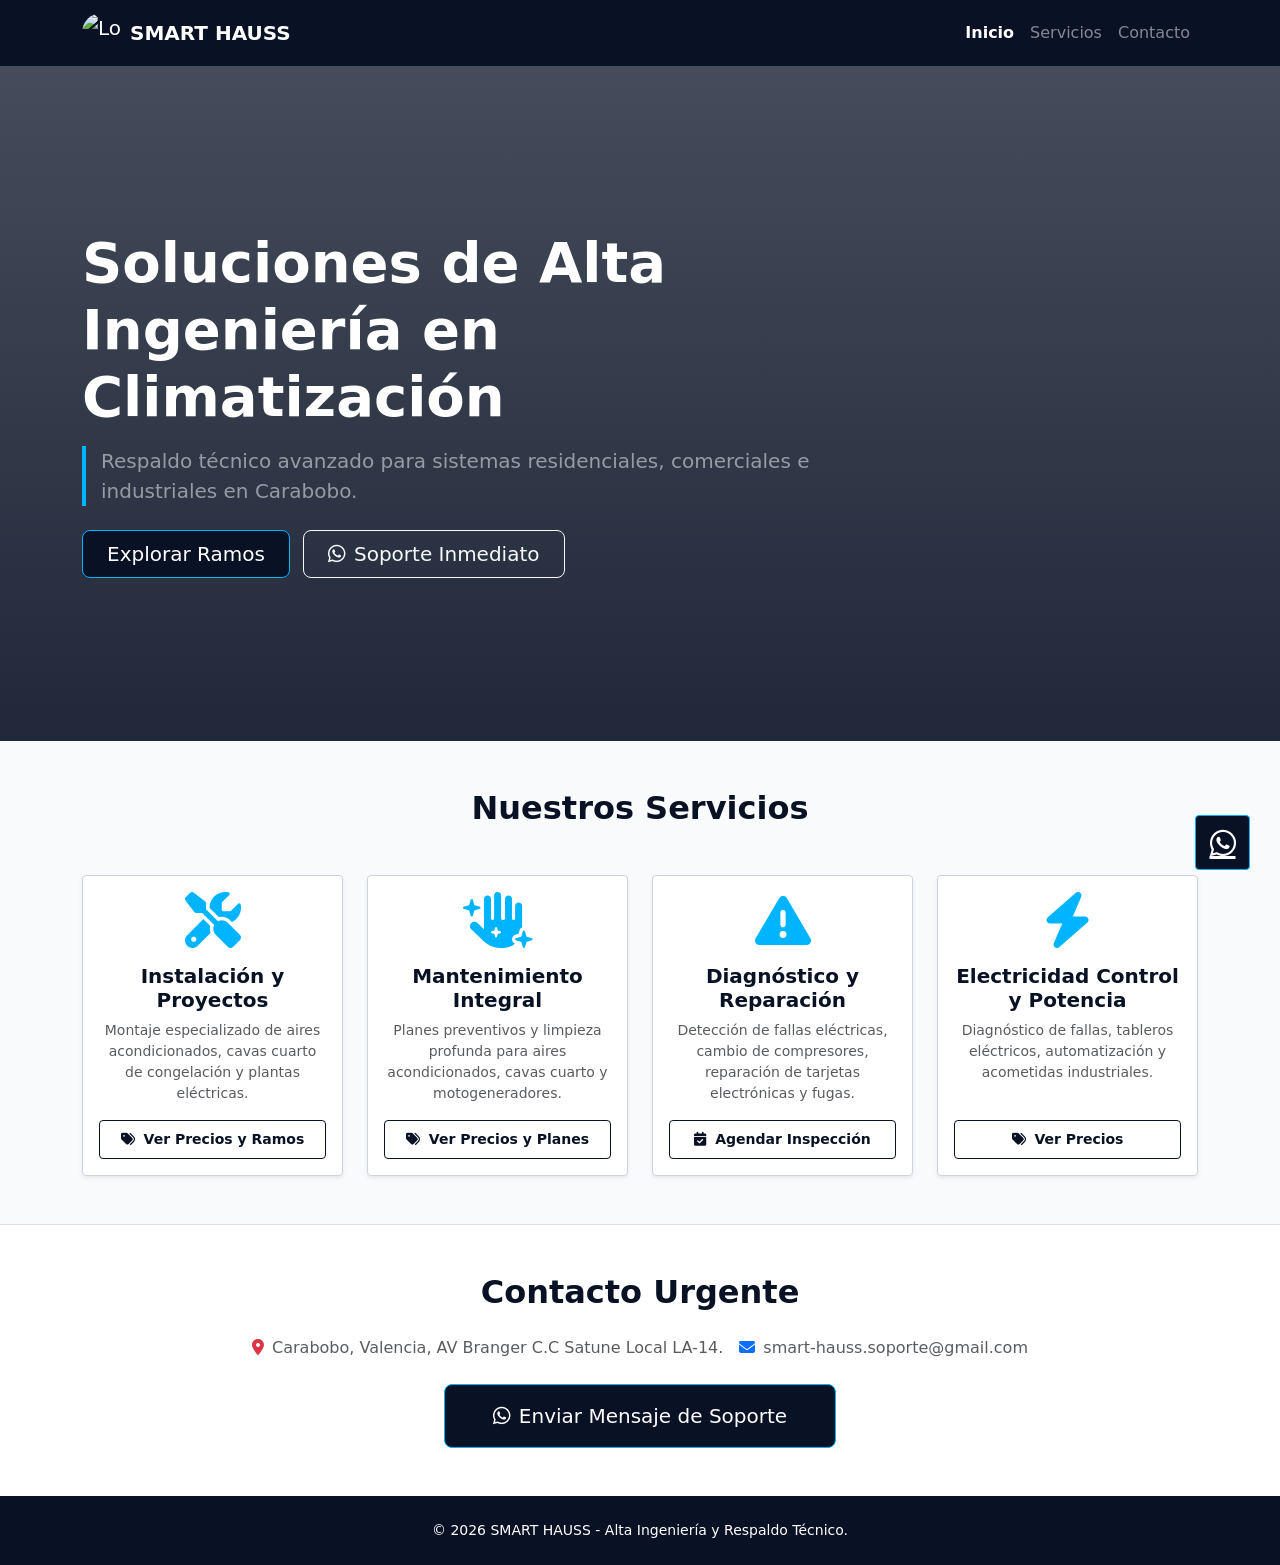
==== commit f1354a42: "Update index.html" ====
--- a/index.html
+++ b/index.html
@@ -20,7 +20,7 @@
         <div class="container">
             <a class="navbar-brand d-flex align-items-center" href="index.html">
                 <!-- Tu logo oficial integrado de forma limpia -->
-                <img src="https://mail.google.com/mail/u/0?ui=2&ik=f510fd1d2e&attid=0.1&permmsgid=msg-f:1870162608952499230&th=19f426fbfad4dc1e&view=fimg&fur=ip&permmsgid=msg-f:1870162608952499230&sz=s0-l75-ft&attbid=ANGjdJ_6Bq_jYWMoLO_ffYT3GmK3Hle9HDr8rkGCbYsWYLlkRrJBkI3kiOFSaK63qJ8pxDyG9qyRdnyJT1u9tB-YLCsL1YXgSgEdYfT20qgf-iyhyVLo3zAbHwlox6Y&disp=emb&realattid=ii_19f426f863cf98764de1&zw" 
+                <img src="C:\Users\DELL_PC\Downloads\IMG_0001.jpeg" 
                      alt="Logo Smart Hauss" 
                      width="40" 
                      height="40" 
--- a/style.css
+++ b/style.css
@@ -1,15 +1,15 @@
 /* ==========================================================================
-   🎨 PALETA DE COLORES PREMIUM (INSPIRADO EN SMART HAUSS)
+   ❄️ PALETA DE COLORES SMART HAUSS (AZUL ELÉCTRICO INTENSO)
    ========================================================================== */
 :root {
-    --color-dark-hauss: #121214;     /* Negro Mate / Grafito de fondo corporativo */
-    --color-gray-hauss: #1e1e22;     /* Gris para sub-elementos y menús */
-    --color-silver-metal: #cbd5e1;   /* Gris plata metálico para acentos y textos secundarios */
-    --color-silver-light: #f8fafc;   /* Fondo general de la web (muy limpio) */
-    --color-silver-line: #e2e8f0;    /* Líneas divisorias de precisión */
+    --color-dark-hauss: #091124;     /* Fondo de contraste (Azul Noche muy oscuro) */
+    --color-gray-hauss: #0f2142;     /* Azul de transición para sub-elementos */
+    --color-ice-blue: #00b4ff;       /* ¡NUEVO! Azul Eléctrico Brillante / Glacial de alta intensidad */
+    --color-silver-metal: #94a3b8;   /* Gris plata metálico */
+    --color-silver-light: #f8fafc;   /* Fondo general de la web (Limpio y frío) */
+    --color-silver-line: #cbd5e1;    /* Líneas divisorias */
     --color-blanco: #ffffff;
-    --color-whatsapp: #25d366;       /* Color nativo para alta conversión */
-    --color-whatsapp-hover: #1ebe57;
+    --color-whatsapp: #25d366;       
 }
 
 /* Estilos Generales */
@@ -23,15 +23,14 @@
 .bg-marino { background-color: var(--color-dark-hauss) !important; }
 .bg-plata { background-color: var(--color-silver-light) !important; }
 .text-marino { color: var(--color-dark-hauss) !important; }
-.text-rojo { color: var(--color-dark-hauss) !important; }
+.text-rojo { color: var(--color-ice-blue) !important; } 
 .border-marino { border-color: var(--color-dark-hauss) !important; }
 
 /* ==========================================================================
-   🖼️ SOLUCIÓN: CORRECCIÓN DE LA IMAGEN PRINCIPAL (BANNER HERO)
+   🖼️ BANNER PRINCIPAL (HERO)
    ========================================================================== */
 .hero-section {
-    /* Gradiente oscuro traslúcido para que la foto se vea nítida pero el texto sea legible */
-    background: linear-gradient(rgba(18, 18, 20, 0.75), rgba(18, 18, 20, 0.85)), 
+    background: linear-gradient(rgba(9, 17, 36, 0.75), rgba(9, 17, 36, 0.9)), 
                 url('https://images.unsplash.com/photo-1621905251189-08b45d6a269e?q=80&w=1200') no-repeat center center/cover;
     height: 75vh;
 }
@@ -39,144 +38,93 @@
 .hero-section h1 {
     color: var(--color-blanco) !important;
     font-weight: 700;
-    letter-spacing: -0.5px;
 }
 
 .bg-white-opacity {
     background-color: transparent;
-    border-left: 3px solid var(--color-silver-metal);
+    border-left: 4px solid var(--color-ice-blue); /* Línea eléctrica */
     padding-left: 15px;
     color: var(--color-silver-metal) !important;
 }
 
 /* ==========================================================================
-   🔳 REDISEÑO DE TARJETAS DE SERVICIO INDUSTRIAL
+   🔳 REDISEÑO DE TARJETAS DE SERVICIO
    ========================================================================== */
 .card {
     border: 1px solid var(--color-silver-line) !important;
-    border-radius: 4px !important; /* Estilo recto, minimalista y arquitectónico */
+    border-radius: 4px !important;
     overflow: hidden;
     background-color: var(--color-blanco);
-    box-shadow: 0 4px 12px rgba(0, 0, 0, 0.02) !important;
     transition: all 0.3s ease;
 }
 
 .card:hover {
     transform: translateY(-4px);
-    box-shadow: 0 12px 24px rgba(0, 0, 0, 0.06) !important;
-    border-color: var(--color-dark-hauss) !important;
+    box-shadow: 0 12px 24px rgba(0, 180, 255, 0.15) !important; /* Brillo azul eléctrico */
+    border-color: var(--color-ice-blue) !important; 
 }
 
-/* Encabezados de bloques de servicio en las páginas secundarias */
+/* Iconos principales con el nuevo azul eléctrico */
+.card-body i.display-4 {
+    color: var(--color-ice-blue) !important;
+}
+
+/* Encabezados de bloques en subpáginas */
 .card .d-flex.align-items-center.mb-4 {
     background: var(--color-dark-hauss) !important;
     padding: 16px 20px;
-    border-radius: 0px;
-    color: var(--color-blanco) !important;
-    margin-bottom: 20px !important;
+    border-left: 4px solid var(--color-ice-blue) !important; 
 }
 
 .card .d-flex.align-items-center.mb-4 h2 {
     color: var(--color-blanco) !important;
-    font-weight: 600;
-    font-size: 1.4rem;
-    letter-spacing: 0.5px;
-}
-
-.card .d-flex.align-items-center.mb-4 .bg-marino {
-    background-color: rgba(255, 255, 255, 0.1) !important;
-    color: var(--color-blanco) !important;
-    border-radius: 4px;
 }
 
 /* ==========================================================================
-   📊 TABLAS DE PRECIOS PREMIUM
+   📊 TABLAS DE PRECIOS
    ========================================================================== */
 .table thead th {
     background-color: var(--color-gray-hauss) !important;
     color: var(--color-blanco) !important;
-    font-weight: 600;
-    text-transform: uppercase;
-    font-size: 0.8rem;
-    letter-spacing: 1px;
-    border-bottom: 2px solid var(--color-dark-hauss) !important;
-    padding: 14px 15px !important;
-}
-
-.table-hover tbody tr:nth-of-type(odd) {
-    background-color: rgba(0, 0, 0, 0.01);
+    border-bottom: 2px solid var(--color-ice-blue) !important; 
 }
 
 .table-hover tbody tr:hover {
-    background-color: rgba(0, 0, 0, 0.03);
-}
-
-.table td {
-    padding: 14px 15px !important;
-    border-bottom: 1px solid var(--color-silver-line);
+    background-color: rgba(0, 180, 255, 0.08); /* Fondo azul eléctrico suave al pasar el mouse */
 }
 
 /* ==========================================================================
-   🎛️ BOTONES MATE DE ALTA GAMA
+   🎛️ BOTONES Y ELEMENTOS FLOTANTES
    ========================================================================== */
 .btn-rojo {
     background-color: var(--color-dark-hauss) !important;
-    border-color: var(--color-dark-hauss) !important;
+    border: 1px solid var(--color-ice-blue) !important; /* Borde eléctrico */
     color: var(--color-blanco) !important;
-    font-weight: 600;
-    border-radius: 4px;
-    letter-spacing: 0.5px;
+    transition: all 0.2s ease;
 }
 .btn-rojo:hover {
-    background-color: var(--color-gray-hauss) !important;
-    border-color: var(--color-gray-hauss) !important;
+    background-color: var(--color-ice-blue) !important;
+    color: var(--color-dark-hauss) !important;
 }
 
 .btn-outline-marino {
     color: var(--color-dark-hauss) !important;
     border: 1px solid var(--color-dark-hauss) !important;
-    background-color: transparent;
-    font-weight: 600;
-    border-radius: 4px;
-    transition: all 0.2s ease;
 }
 .btn-outline-marino:hover {
     color: var(--color-blanco) !important;
-    background-color: var(--color-dark-hauss) !important;
+    background-color: var(--color-ice-blue) !important;
+    border-color: var(--color-ice-blue) !important;
 }
 
-/* Botón Inmediato de WhatsApp */
 .btn-whatsapp {
-    background-color: var(--color-dark-hauss) !important; /* Estilo Smart Hauss unificado */
+    background-color: var(--color-dark-hauss) !important;
     color: var(--color-blanco) !important;
-    border: 1px solid var(--color-silver-line) !important;
-    font-weight: 600 !important;
-    text-transform: uppercase;
-    letter-spacing: 0.5px;
-    border-radius: 4px;
-    transition: all 0.3s ease;
+    border: 1px solid var(--color-ice-blue) !important;
 }
 .btn-whatsapp:hover {
-    background-color: var(--color-whatsapp) !important; /* Se ilumina en verde al interactuar */
-    border-color: var(--color-whatsapp) !important;
+    background-color: var(--color-whatsapp) !important;
 }
-
-/* ==========================================================================
-   🌐 SECCIÓN SOCIALES Y FLOTANTE
-   ========================================================================== */
-.card-social {
-    border: 1px solid var(--color-silver-line) !important;
-    border-radius: 4px !important;
-}
-.card-social:hover {
-    border-color: var(--color-dark-hauss) !important;
-    transform: translateY(-4px);
-}
-.border-whatsapp, .border-instagram, .border-tiktok { border-top: 1px solid var(--color-silver-line) !important; }
-.text-whatsapp { color: var(--color-dark-hauss) !important; }
-.text-instagram { color: var(--color-dark-hauss) !important; }
-.text-tiktok { color: var(--color-dark-hauss) !important; }
-.bg-whatsapp-light, .bg-instagram-light, .bg-tiktok-light { background-color: var(--color-silver-light) !important; border-radius: 4px; }
 
 .whatsapp-float {
     position: fixed;
@@ -187,24 +135,26 @@
     background-color: var(--color-dark-hauss);
     color: #FFF;
     border-radius: 4px;
-    text-align: center;
-    font-size: 30px;
-    z-index: 100;
     display: flex;
     align-items: center;
     justify-content: center;
-    box-shadow: 0 4px 15px rgba(0,0,0,0.2);
+    font-size: 30px;
+    z-index: 100;
+    border: 1px solid var(--color-ice-blue);
 }
-.whatsapp-float:hover { background-color: var(--color-whatsapp); color: #fff; }
+.whatsapp-float:hover { background-color: var(--color-whatsapp); }
 
 /* ==========================================================================
-   📱 RESPONSIVE (MÓVILES)
+   📱 MÓVILES
    ========================================================================== */
 @media (max-width: 768px) {
-    .hero-section { height: auto !important; padding: 60px 0 !important; }
-    .hero-section h1 { font-size: 1.9rem !important; }
+    .hero-section { 
+        height: auto !important; 
+        padding: 80px 0 60px 0 !important; 
+        background-position: center center !important; 
+        background-image: linear-gradient(rgba(9, 17, 36, 0.85), rgba(9, 17, 36, 0.95)), 
+                          url('https://images.unsplash.com/photo-1621905251189-08b45d6a269e?q=80&w=1200') !important;
+    }
+    .hero-section h1 { font-size: 1.8rem !important; }
     .hero-section .btn { width: 100% !important; margin-bottom: 12px !important; }
-    .table-responsive { border-radius: 4px; margin-bottom: 1.5rem; border: 1px solid var(--color-silver-line); }
-    .table th, .table td { font-size: 0.85rem !important; padding: 12px 10px !important; }
-    h2.display-5, h2.text-center { font-size: 1.6rem !important; font-weight: 700; }
 }
